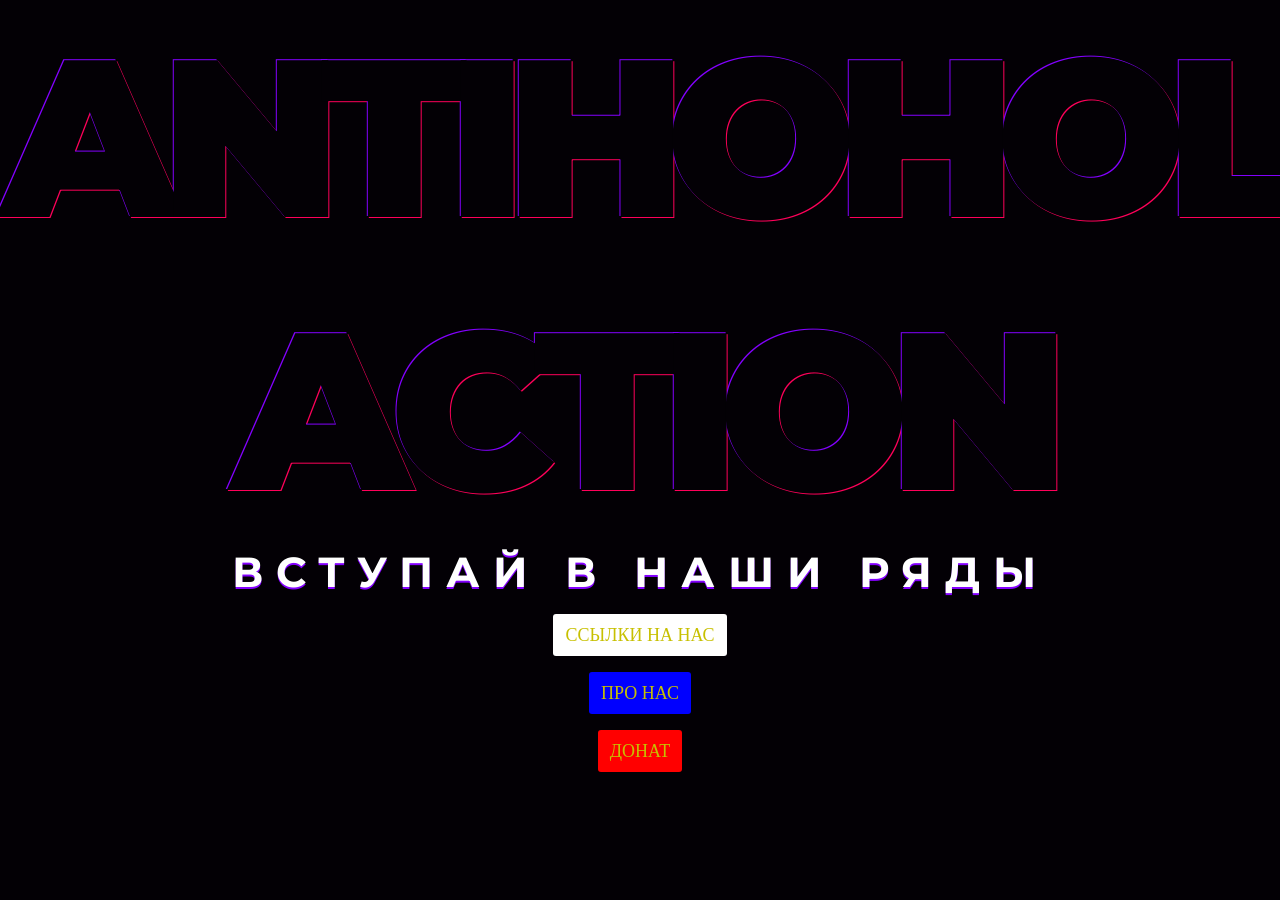
==== index.html @ b36eb977 "Add files via upload" ====
<!DOCTYPE html>
<html lang="en">
<head>
    <meta charset="utf-8">
    <meta http-equiv="X-UA-Compatible" content="IE=edge">
    <meta name="viewport" content="width=device-width, initial-scale=1">
    <title>ANTIHOHOLACTION</title>
    <link href="https://fonts.googleapis.com/css?family=Montserrat:700,900" rel="stylesheet">
    <link rel="shortcut icon" href="some/icon.png" type="image/png">
    <link type="text/css" rel="stylesheet" href="css/style.css" />
    
    <script>
    var test = false;
        if (!test) {
            function isMobile() {
                return /Android|webOS|iPhone|iPad|iPod|BlackBerry|IEMobile|Opera Mini/i.test(navigator.userAgent)
            }
            if (isMobile()) {
                window.location.replace("/mobile")
            }
        }
    </script
</head>
<body>
    <div id="aac">
        <div class="aac">
            <div class="aac-1">
                <h1>ANTIHOHOL ACTION</h1>
                <h2>ВСТУПАЙ В НАШИ РЯДЫ</h2>
                <p><a href="https://t.me/antihoholaction" class="button button-white">ССЫЛКИ НА НАС</a></p>
                <p><a href="about.html" class="button button-blue">ПРО НАС</a></p>
                <p><a href="https://t.me/mamayav2x2" class="button button-red">ДОНАТ</a></p>
            </div>
        </div>
    </div>
</body>
</html>
---- css/style.css ----
* {
    -webkit-box-sizing: border-box;
            box-sizing: border-box;
  }
  
  body {
    padding: 0;
    margin: 0;
  }
  
  a {
    color: lightblue;
  }
  
  a:hover {
    color: blueviolet;
  }
  
  #aac {
    position: relative;
    height: 100vh;
    background: #030005;
  }
  
  .aac {
    width: 100%;
    text-align: center;
    color: white;
  }
  
  .aac .aac-1 {
    position: relative;
    height: 180px;
  }
  
  .aac .aac-1 h1 {
    margin: 0 auto;
    font-family: 'Montserrat', sans-serif;
    font-size: 224px;
    font-weight: 900;
    color: #030005;
    text-transform: uppercase;
    text-shadow: -1px -1px 0px #8400ff, 1px 1px 0px #ff005a;
    letter-spacing: -20px;
  }
  
  
  .aac .aac-1 h2 {
    font-family: 'Montserrat', sans-serif;
    font-size: 42px;
    font-weight: 700;
    color: #fff;
    text-transform: uppercase;
    text-shadow: 0px 2px 0px #8400ff;
    letter-spacing: 13px;
    margin: 0;
  }
  
  @media only screen and (max-width: 767px) {
      .aac .aac-1 h2 {
          font-size: 24px;
      }
  }
  
  @media only screen and (max-width: 480px) {
    .aac .aac-1 h1 {
        font-size: 182px;
    }
  }
  a.button {
    display: inline-block;
    color: rgb(199, 192, 0);
    padding: 12px;
    border-radius: 3px;
    text-decoration: none;
    font-family: Tahoma;
    font-size: 18px;
    line-height: 1;
    font-weight: 100;
  }
  
  a.button-white {
    background-color: white;
  }
  
  a.button-blue {
    background-color: blue;
  }
  
  a.button-red {
    background-color: red;
  }
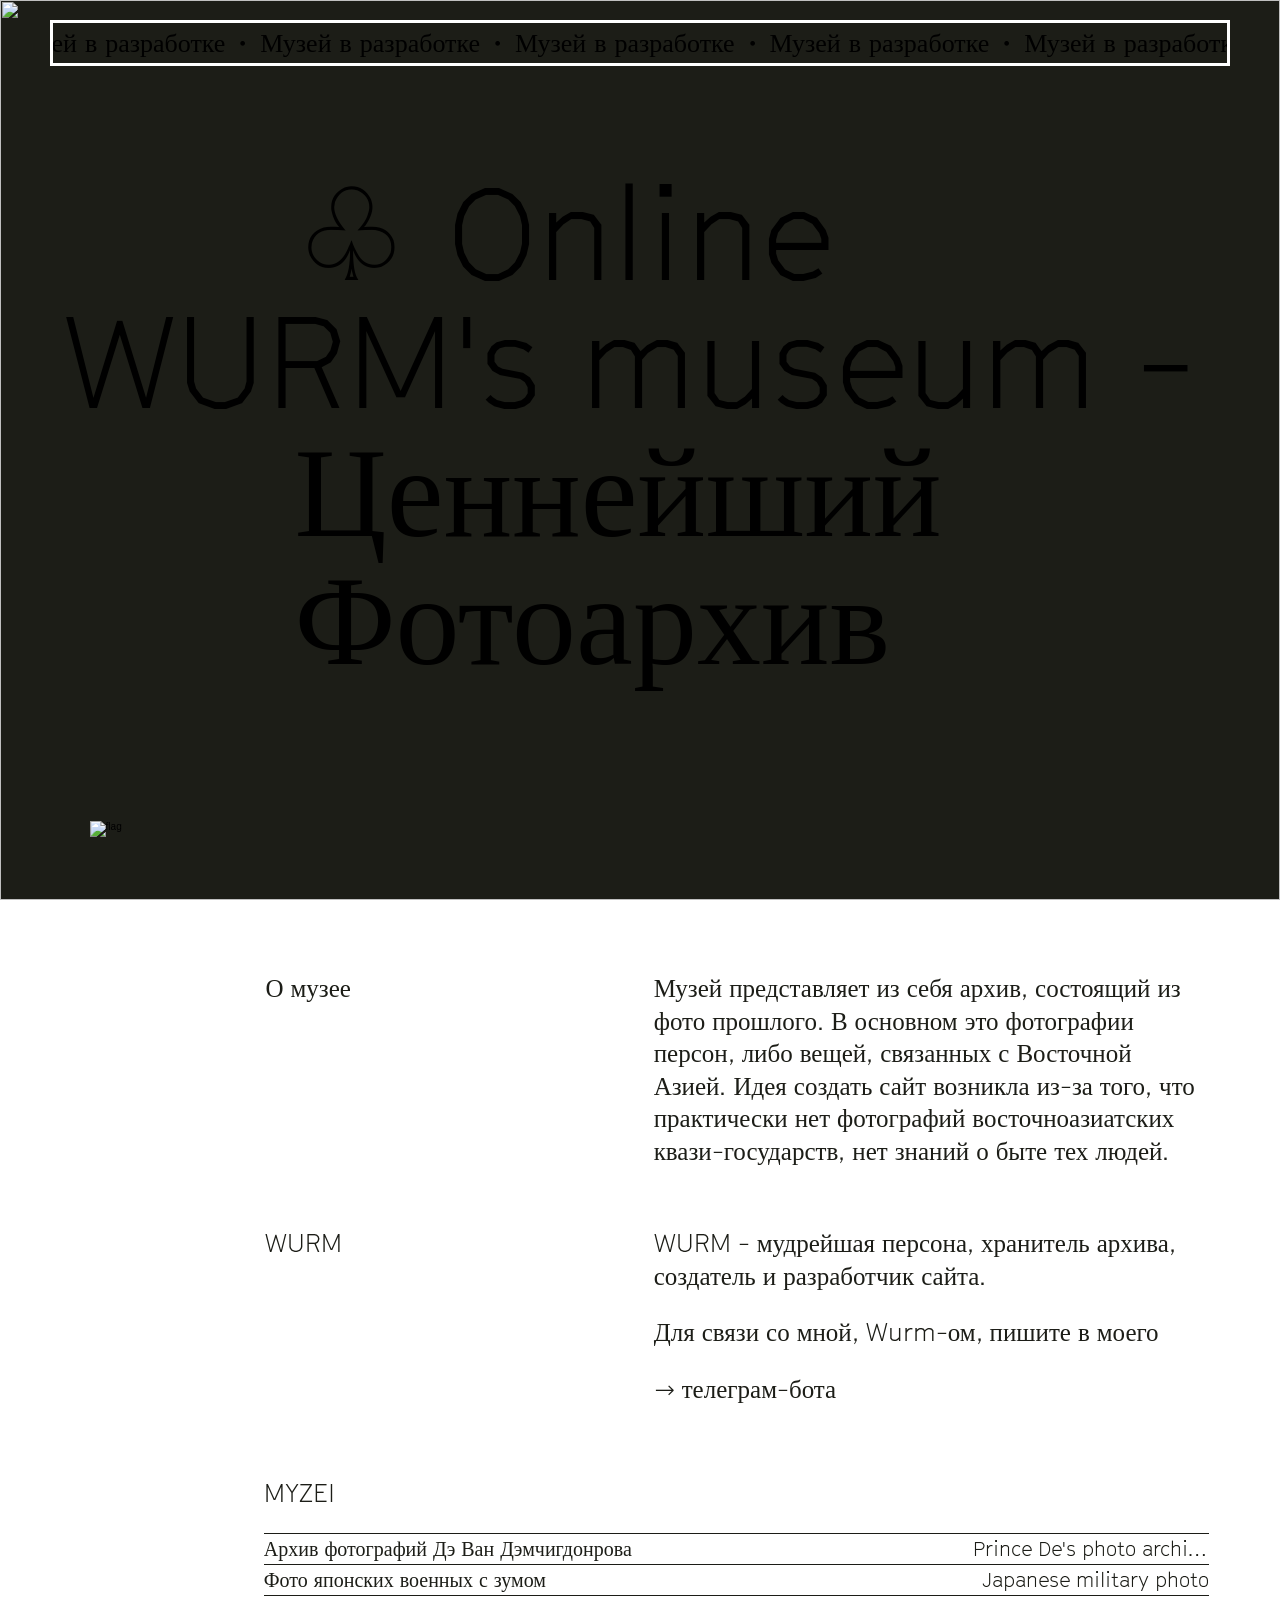
==== commit 040d7fb9: "Add files via upload" ====
--- a/index.html
+++ b/index.html
@@ -1,37 +1,279 @@
-<!DOCTYPE html>
-<html lang="en">
-<head>
-    <meta charset="utf-8">
-    <meta http-equiv="X-UA-Compatible" content="IE=edge">
-    <meta name="viewport" content="width=device-width, initial-scale=1">
-    <title>ANTIHOHOLACTION</title>
-    <link href="https://fonts.googleapis.com/css?family=Montserrat:700,900" rel="stylesheet">
-    <link rel="shortcut icon" href="some/icon.png" type="image/png">
-    <link type="text/css" rel="stylesheet" href="css/style.css" />
-    
-    <script>
-    var test = false;
-        if (!test) {
-            function isMobile() {
-                return /Android|webOS|iPhone|iPad|iPod|BlackBerry|IEMobile|Opera Mini/i.test(navigator.userAgent)
-            }
-            if (isMobile()) {
-                window.location.replace("/mobile")
-            }
-        }
-    </script
-</head>
-<body>
-    <div id="aac">
-        <div class="aac">
-            <div class="aac-1">
-                <h1>ANTIHOHOL ACTION</h1>
-                <h2>ВСТУПАЙ В НАШИ РЯДЫ</h2>
-                <p><a href="https://t.me/antihoholaction" class="button button-white">ССЫЛКИ НА НАС</a></p>
-                <p><a href="about.html" class="button button-blue">ПРО НАС</a></p>
-                <p><a href="https://t.me/mamayav2x2" class="button button-red">ДОНАТ</a></p>
-            </div>
-        </div>
-    </div>
-</body>
-</html>+<!DOCTYPE html><html lang="en"><head>
+  <meta charset="utf-8">
+  
+  
+  <title>Wurm's museum</title>
+<meta name="description" content="Музей.">
+
+<meta http-equiv="cleartype" content="on">
+<meta name="MobileOptimized" content="375">
+<meta name="HandheldFriendly" content="True">
+<meta name="apple-mobile-web-app-capable" content="yes">
+<meta name="viewport" content="width=device-width, initial-scale=1.0, maximum-scale=5.0">
+
+
+<meta name="theme-color" content="#ffffff">
+<link rel="manifest" href="/manifest.json">
+
+
+<link rel="shortcut icon" href="images/de.png">
+<meta name="msapplication-TileColor" content="#ffffff">
+<meta name="theme-color" content="#ffffff">
+
+  
+  <script async src="https://www.googletagmanager.com/gtag/js?id=UA-3475584-13"></script>
+<script>
+window.dataLayer = window.dataLayer || [];
+function gtag(){dataLayer.push(arguments);}
+gtag('js', new Date());
+gtag('config', 'UA-3475584-13');
+</script>  
+<link href="css/main.css" rel="stylesheet"></head>
+
+<body class="is-loading">
+
+<style>
+
+	@keyframes ani-loading-spin {
+		from { transform: rotate(0deg); }
+		to {  transform: rotate(360deg); }
+	}
+
+	@keyframes ani-hourglass{
+	    0%{
+	        transform:rotate(0deg);
+	        box-shadow:
+	            inset black 0 0 0 0,
+	            inset white 0 2em 0 0,
+	            inset black 0 4em 0 0,
+	            inset white 0 4em 0 0;
+	    }
+	    80%{
+	        transform:rotate(0deg);
+	        box-shadow:
+	            inset black 0 2em 0 0,
+	            inset white 0 2em 0 0,
+	            inset black 0 2em 0 0,
+	            inset white 0 4em 0 0;
+	    }
+	    100%{
+	        transform:rotate(180deg);
+	        box-shadow:
+	            inset black 0 2em 0 0,
+	            inset white 0 2em 0 0,
+	            inset black 0 2em 0 0,
+	            inset white 0 4em 0 0;
+	    }
+	}
+	
+	.loader {
+		position: fixed;
+		width: 100%;
+		height: 100%;
+		left: 0;
+		top: 0;
+		z-index: 9999;
+		font-size: 8px;
+	}
+
+		.loader__bg {
+			position: absolute;
+			top: 0;
+			left: 0;
+			width: 100%;
+			height: 100%;
+			background-color: #191114;
+			transform-origin: top left;
+		}
+
+
+		.loader__icon {
+			width: 2em;
+			height: 4em;
+			position: absolute;
+			top: 50%;
+			left: 50%;
+			margin-left: -1em;
+			margin-top: -2em;
+			transform: translateZ( 2000px );
+			transform-origin: center;
+			webkit-transform-style: preserve-3d;
+		}
+
+			.loader__icon svg {
+				position: absolute;
+				top: 0;
+				left: 0;
+				width: 100%;
+				height: 100%;
+
+				box-shadow:
+			        inset black 0 0 0 0,
+			        inset white 0 2em 0 0,
+			        inset black 0 0 4em 0;
+			    animation: ani-hourglass 1s linear infinite;
+			}
+
+			.loader.is-inverse .loader__icon svg {
+				stroke: #191114;
+			}
+
+			.loader__icon svg .outer{
+			    fill:white;
+			}
+
+			.loader__icon svg .middle{
+			    fill:black;
+			}
+
+</style>
+
+<div class="loader  js-loader">
+	<div class="loader__bg  js-loaderBg"></div>
+	<div class="loader__icon  js-loaderIcon">
+		
+  <svg xmlns="http://www.w3.org/2000/svg" viewBox="0 0 120 206" preserveAspectRatio="none"><path class="middle" d="M120 0H0v206h120V0zM77.1 133.2C87.5 140.9 92 145 92 152.6V178H28v-25.4c0-7.6 4.5-11.7 14.9-19.4 6-4.5 13-9.6 17.1-17 4.1 7.4 11.1 12.6 17.1 17zM60 89.7c-4.1-7.3-11.1-12.5-17.1-17C32.5 65.1 28 61 28 53.4V28h64v25.4c0 7.6-4.5 11.7-14.9 19.4-6 4.4-13 9.6-17.1 16.9z"/><path class="outer" d="M93.7 95.3c10.5-7.7 26.3-19.4 26.3-41.9V0H0v53.4c0 22.5 15.8 34.2 26.3 41.9 3 2.2 7.9 5.8 9 7.7-1.1 1.9-6 5.5-9 7.7C15.8 118.4 0 130.1 0 152.6V206h120v-53.4c0-22.5-15.8-34.2-26.3-41.9-3-2.2-7.9-5.8-9-7.7 1.1-2 6-5.5 9-7.7zM70.6 103c0 18 35.4 21.8 35.4 49.6V192H14v-39.4c0-27.9 35.4-31.6 35.4-49.6S14 81.2 14 53.4V14h92v39.4C106 81.2 70.6 85 70.6 103z"/></svg>
+
+	</div>
+</div>
+<main>
+  
+  <div class="modular">
+    <div class="modular__item" data-module="intro">
+      <section class="intro" data-js="Intro">
+  <div class="intro__sizer js-sizer"></div>
+  <header class="intro__titleContainer">
+    <h1 class="title">
+      <span class="title__line title__line--indent">♧ Online</span>
+      <span class="title__line">WURM's museum -</span>
+      <span class="title__line title__line--indent">Ценнейший</span>
+      <span class="title__line title__line--indent">Фотоархив</span>
+    </h1>
+  </header>
+  <div class="intro__announcementsContainer">
+    <div class="announcements js-announcements">
+  <ul class="announcements__list">
+    <li class="announcements__item">Музей в разработке</li>
+  </ul>
+</div>  </div>
+  <div class="intro__iconsContainer">
+    
+  </div>
+  <div class="intro__unicorn">
+    <img data-src="images/flag.gif" class="intro__unicorn__img js-criticalLazyLoad" alt="flag">
+  </div>
+  <div class="intro__bg">
+    <img src="images/e1.png" srcset="images/ex2.png 3000w, images/ex3.png 2500w, images/ex.jpeg 2000w, images/e1.png 1600w, images/e1.png 1200w, images/ex4.png 1024w, images/exm.png 800w, images/exm2.png 480w" sizes="100vw" class="intro__bg__img" alt>
+  </div>
+  <div class="intro__footer">
+    
+</section>    </div>
+    <div class="modular__item" data-module="textLayout">
+      <section class="textLayout">
+    <div class="textLayout__container">
+          <div class="textLayout__row" data-align="right">
+                  <div class="textLayout__column" data-column-width="4">
+                          <div class="textLayout__block" data-text-style="default" data-text-align="left">
+                О музее
+              </div>
+                      </div>
+                  <div class="textLayout__column" data-column-width="6">
+                          <div class="textLayout__block" data-text-style="default" data-text-align="left">
+                Музей представляет из себя архив, состоящий из фото прошлого. В основном это фотографии персон, либо вещей, связанных с Восточной Азией. Идея создать сайт возникла из-за того, что практически нет фотографий восточноазиатских квази-государств, нет знаний о быте тех людей.
+              </div>
+                      </div>
+              </div>
+      </div>
+</section>    </div>
+    <div class="modular__item" data-module="textLayout">
+      <section class="textLayout">
+    <div class="textLayout__container">
+          <div class="textLayout__row" data-align="right">
+                  <div class="textLayout__column" data-column-width="4">
+                          <div class="textLayout__block" data-text-style="default" data-text-align="left">
+                WURM
+              </div>
+                      </div>
+                  <div class="textLayout__column" data-column-width="6">
+                          <div class="textLayout__block" data-text-style="default" data-text-align="left">
+                WURM - мудрейшая персона, хранитель архива, создатель и разработчик сайта. 
+              </div>
+                          <div class="textLayout__block" data-text-style="default" data-text-align="left">
+                Для связи со мной, Wurm-ом, пишите в моего
+              </div>
+                          <div class="textLayout__block" data-text-style="default" data-text-align="left">
+                → <a href="https://t.me/Frank_PaulAlbert_bot" target="_blank" rel="nooper">телеграм-бота</a>
+              </div>
+                      </div>
+              </div>
+      </div>
+</section>    </div>
+    <div class="modular__item" data-module="press">
+      
+<section class="press" data-js="Press" data-columns="1">
+
+  <div class="press__container">
+
+    
+      
+      <div class="press__category">
+        <h2 class="press__category__title">
+          MYZEI
+        </h2>
+
+        
+          
+
+          <ul class="press__items">
+                                        
+              <li class="press__item">
+                <a href="myzei/de/index.html" target="_blank" rel="noopener" class="press__text">
+                  <span class="press__title" title="de">
+                    Архив фотографий Дэ Ван Дэмчигдонрова
+                  </span>              
+
+                    
+                      
+                                                                          
+                        
+                                                  
+
+                      
+                    
+                  <span class="press__date" title="d">
+                    Prince De's photo archive
+                  </span>
+                </a>
+              </li>
+
+              <li class="press__item">
+                <a href="myzei/jap/index.html" target="_blank" rel="noopener" class="press__text">
+                  <span class="press__title" title="jap">
+                    Фото японских военных с зумом
+                  </span>              
+
+                    
+                      
+                                                                          
+                        
+                                                  
+
+                      
+                    
+                  <span class="press__date" title="d">
+                    Japanese military photo
+                  </span>
+                </a>
+              </li>
+                                        
+            
+                      </ul>
+        
+      </div>
+    
+<script>
+  document.body.removeAttribute("style");
+</script>
+
+<script type="text/javascript" src="js/main.bundle.js"></script>
+</body></html>
--- a/css/main.css
+++ b/css/main.css
@@ -0,0 +1 @@
+@charset "UTF-8";/*! modern-normalize | MIT License | https://github.com/sindresorhus/modern-normalize */*,:after,:before{box-sizing:inherit}:root{-moz-tab-size:4;-o-tab-size:4;tab-size:4}html{line-height:1.15;-webkit-text-size-adjust:100%}body{font-family:-apple-system,BlinkMacSystemFont,Segoe UI,Roboto,Helvetica,Arial,sans-serif,Apple Color Emoji,Segoe UI Emoji,Segoe UI Symbol}hr{height:0}abbr[title]{-webkit-text-decoration:underline dotted;text-decoration:underline dotted}b,strong{font-weight:bolder}code,kbd,pre,samp{font-family:SFMono-Regular,Consolas,Liberation Mono,Menlo,Courier,monospace;font-size:1em}small{font-size:80%}sub,sup{font-size:75%;line-height:0;position:relative;vertical-align:baseline}sub{bottom:-.25em}sup{top:-.5em}button,input,optgroup,select,textarea{font-family:inherit;font-size:100%;line-height:1.15;margin:0}button,select{text-transform:none}[type=button],[type=reset],[type=submit],button{-webkit-appearance:button}[type=button]::-moz-focus-inner,[type=reset]::-moz-focus-inner,[type=submit]::-moz-focus-inner,button::-moz-focus-inner{border-style:none;padding:0}[type=button]:-moz-focusring,[type=reset]:-moz-focusring,[type=submit]:-moz-focusring,button:-moz-focusring{outline:1px dotted ButtonText}fieldset{padding:.35em .75em .625em}legend{padding:0}progress{vertical-align:baseline}[type=number]::-webkit-inner-spin-button,[type=number]::-webkit-outer-spin-button{height:auto}[type=search]{-webkit-appearance:textfield;outline-offset:-2px}[type=search]::-webkit-search-decoration{-webkit-appearance:none}::-webkit-file-upload-button{-webkit-appearance:button;font:inherit}summary{display:list-item}html{box-sizing:border-box}html *,html :after,html :before{box-sizing:inherit}body{margin:0}a:active,a:focus,a:visited{outline:0}a,h1,h2,h3,h4,h5,h6,li,p{color:inherit;font-size:inherit;line-height:inherit;font-family:inherit;font-weight:inherit;text-transform:inherit;letter-spacing:inherit;margin:0}ol,ul{list-style:none;padding:0;margin:0}hr{margin:0;border:none;display:block}blockquote{padding:0;margin:0}cite{font-style:normal}form{margin:0}input,select,textarea{margin:0;font-size:inherit;box-shadow:none;border-radius:0;-webkit-appearance:none;-moz-appearance:none;appearance:none}input:focus,select:focus,textarea:focus{outline:none}body>img{max-width:50%;max-height:50%}button{padding:0;border:none;outline:none;background:none;cursor:pointer;color:inherit;line-height:inherit;font-size:inherit;font-weight:inherit;font-family:inherit;text-transform:inherit}@font-face{font-family:GT-Cinetype-Regular;src:url(../fonts/a8c830dfe0658d44bc477fe6078f8f3c.eot);src:url(../fonts/a8c830dfe0658d44bc477fe6078f8f3c.eot#iefix) format("embedded-opentype"),url(../fonts/ee86ca24bc54d72447cc9e8e3d31f594.woff2) format("woff2"),url(../fonts/a8afeb44f0c67f8c8e39796c43ae1e69.woff) format("woff"),url(../fonts/320f2f00e6aedffd933c0e1b58cb06f5.ttf) format("truetype");font-weight:400;font-style:normal}@font-face{font-family:GT-Cinetype-Light;src:url(../fonts/a85a73e2249dabd882a7598fdbe5d02b.eot);src:url(../fonts/a85a73e2249dabd882a7598fdbe5d02b.eot#iefix) format("embedded-opentype"),url(../fonts/2d0ccccec6d61f598b411e64a7b7e0e4.woff2) format("woff2"),url(../fonts/3cc98dfd38718a476ea4d64e2d091336.woff) format("woff"),url(../fonts/16d0169da68dfeb60738995105fe74c8.ttf) format("truetype");font-weight:400;font-style:normal}.intro__bg,.intro__titleContainer{top:0;left:0;bottom:0;right:0;position:absolute}.press__container,.textLayout__container{margin-left:auto;margin-right:auto;box-sizing:content-box}.intro__bg__img{-o-object-fit:cover;object-fit:cover;-o-object-position:center;object-position:center;font-family:"object-fit: cover; object-position: center"}.press[data-columns="2"] .press__category__title,.press[data-columns="2"] .press__category__year,.press[data-columns="2"] .press__items,.textLayout__block[data-text-align=center]{margin-left:auto;margin-right:auto}.textLayout__block ol+ol,.textLayout__block ol+p,.textLayout__block ol+ul,.textLayout__block p+ol,.textLayout__block p+p,.textLayout__block p+ul,.textLayout__block ul+ol,.textLayout__block ul+p,.textLayout__block ul+ul{margin-top:1em}.textLayout__block ul li{padding-left:.75em;position:relative}.textLayout__block ul li:before{content:" ";position:absolute;left:0;top:0}.textLayout__block ol{counter-reset:num-counter}.textLayout__block ol li{padding-left:1.1em;position:relative}.textLayout__block ol li:before{content:counter(num-counter) ".";counter-increment:num-counter;position:absolute;left:0;top:0}.textLayout__block[data-text-align=left]{text-align:left}.textLayout__block[data-text-align=center]{text-align:center}.textLayout__block[data-text-align=right]{text-align:right;margin-left:auto}.press[data-columns="1"] .press__category__title,.press[data-columns="2"] .press__category__title,.press__heading,.textLayout__block{font-family:GT-Cinetype-Light;font-weight:200;font-size:20px;line-height:1.3}.press[data-columns="1"] .press__items,.press[data-columns="2"] .press__items,.press__category__year{font-family:GT-Cinetype-Light;font-weight:200;font-size:16px;line-height:1.3}html{height:100%;font-size:10px;width:100%;background-color:#1c1d17;color:rgb(0, 0, 0)}::-moz-selection{background:#1c1d17;color:#fff}::selection{background:#1c1d17;color:#fff}b,strong{font-weight:400}a{outline:0;color:#fff;text-decoration:none}:focus{outline-color:transparent;outline-style:none}img{display:block}svg{fill:currentColor}.intro{width:100%;height:100vh;position:relative}.intro__sizer{position:fixed;height:100%;width:0}.intro__bg{z-index:1}.intro__bg__img{width:100%;height:100%}.intro__titleContainer{padding-left:20px;padding-right:20px;z-index:2;display:flex;align-items:center;padding-bottom:100px}.intro__announcementsContainer{padding-left:20px;padding-right:20px;padding-top:20px;position:absolute;top:0;left:0;z-index:2;width:100%}.intro__unicorn{position:absolute;width:200px;left:0;bottom:50px;z-index:3;pointer-events:none}.intro__unicorn__img{display:block;width:100%;height:auto}.intro__iconsContainer{right:0;top:20px;display:flex;align-items:flex-start;font-family:GT-Cinetype-Regular;font-weight:400;font-size:20px;padding-top:2.75em}.intro__footer,.intro__iconsContainer{padding-left:20px;padding-right:20px;z-index:4;position:absolute}.intro__footer{padding-bottom:20px;bottom:0;left:0;width:100%}.press{background-color:#fff}.press,.press a{color:#1c1d17}.press__heading{text-align:center}.press__category:last-child{padding-bottom:0}.press__item{margin-top:-1px}.press__item,.press__item a{position:relative}.press__item a:before{content:"";position:absolute;top:-1px;bottom:-1px;left:-4px;right:-10px;transition-delay:.2s;background:#1c1d17;opacity:0;border-radius:4px;transition:opacity .2s cubic-bezier(.165,.84,.44,1)}.press__item a:hover{z-index:1;color:#fff}html[data-has-hover=true] .press__item a:hover:before{opacity:1;transition-delay:0ms}.press__text{width:100%;border-bottom:1px solid #1c1d17;border-color:#1c1d17 #1c1d17 currentcolor;border-top:1px solid #1c1d17;display:block;padding-top:.25em;padding-bottom:.25em}.press__date,.press__title{position:relative}.textLayout{background-color:#fff}.textLayout,.textLayout a{color:#1c1d17}.announcements{font-family:GT-Cinetype-Regular;font-weight:400;font-size:20px;height:1.75em;border:2px solid #fff;width:100%;display:flex;align-items:center;overflow:hidden}.announcements__list{white-space:nowrap}.announcements__item{display:inline;padding-right:.5em}.announcements__item:after{content:"•";padding-left:.5em}.desktopIcon{font-family:Lucida Grande,Helvetica,Arial;font-size:13px;text-decoration:none;width:64px;display:block;text-align:center;margin-bottom:20px;margin-left:20px}.desktopIcon__text{text-shadow:2px 2px 10px rgba(34,36,47,.4);display:inline-block;padding:.1em .6em .1em .25em}.desktopIcon:active .desktopIcon__text{color:#fff;background-color:#116cd6;border-radius:.3em;text-shadow:none}.desktopIcon__image{width:100%;display:block;margin-bottom:.15em}.desktopIcon__img{width:100%;height:auto;display:block}.socialLinks,.socialLinks__item{display:inline-block}.socialLinks__item{font-family:GT-Cinetype-Regular;font-weight:400;font-size:18px;text-decoration:none;margin-right:.25em}.socialLinks__item:last-child{margin-right:0}.socialLinks__itemInner{display:flex;align-items:center}.socialLinks__label{line-height:1em;margin-left:.1em;display:none}.socialLink:hover .socialLinks__label{text-decoration:underline}.socialLinks__icon{width:1em;height:1em;position:relative}.socialLinks__icon svg{position:absolute;top:0;left:0;width:100%;height:100%}.socialLinks__item[data-type=instagram] .socialLinks__icon{width:.9em}.socialLinks__item[data-type=email]{margin-left:.1em}.title{font-family:GT-Cinetype-Light;font-weight:200;font-size:12vw;line-height:1;margin:0 auto;max-width:9em;width:1000%}.title__line{display:block;white-space:nowrap}.title__line.title__line--indent{padding-left:14%}@media (min-width:769px){.modular__item>*{padding-top:72px}.modular__item:last-child>*{padding-bottom:127px}.press__category__year{padding-bottom:12px}.textLayout__block h1,.textLayout__block h2,.textLayout__block h3,.textLayout__block h4,.textLayout__block h5,.textLayout__block h6{padding-bottom:18px}.press__category__year,.textLayout__block+.textLayout__block{padding-top:24px}.press__category__title{padding-bottom:24px}.textLayout__block h1,.textLayout__block h2,.textLayout__block h3,.textLayout__block h4,.textLayout__block h5,.textLayout__block h6{padding-top:36px}.press__category{padding-bottom:48px}[data-module=textLayout]+[data-module=textLayout] .textLayout{padding-top:60px}[data-module]:last-child .textLayout{padding-bottom:72px}.textLayout__column+.textLayout__column{margin-left:2.0979vw}.press[data-columns="2"] .press__category{width:calc(48.8vw - 68.32px)}.press[data-columns="1"] .press__items,.press__text{width:calc(82.9vw - 116.06px)}.press__container,.textLayout__container{max-width:calc(100vw - 140px)}.textLayout__column[data-column-width="1"]{width:calc(6.2vw - 8.68px)}.textLayout__column[data-column-width="2"]{width:calc(14.7vw - 20.58px)}.textLayout__column[data-column-width="3"]{width:calc(23.2vw - 32.48px)}.textLayout__column[data-column-width="4"]{width:calc(31.7vw - 44.38px)}.textLayout__column[data-column-width="5"]{width:calc(40.3vw - 56.42px)}.textLayout__column[data-column-width="6"]{width:calc(48.8vw - 68.32px)}.textLayout__column[data-column-width="7"]{width:calc(57.3vw - 80.22px)}.textLayout__column[data-column-width="8"]{width:calc(65.8vw - 92.12px)}.textLayout__column[data-column-width="9"]{width:calc(74.4vw - 104.16px)}.textLayout__column[data-column-width="10"]{width:calc(82.9vw - 116.06px)}.textLayout__column[data-column-width="11"]{width:calc(91.4vw - 127.96px)}.textLayout__column[data-column-width="12"]{width:calc(100vw - 140px)}.press[data-columns="1"] .press__category__title,.press[data-columns="2"] .press__category__title,.press__heading,.textLayout__block{font-size:25px}.press[data-columns="1"] .press__items,.press[data-columns="2"] .press__items,.press__category__year{font-size:20px}.intro__titleContainer{padding-bottom:50px}.intro__iconsContainer{font-size:26px;display:block}.intro__footer{padding-bottom:30px}.press__heading[data-display=mobile]{display:none}.press__item,.press__text{display:flex;justify-content:space-between}.press__text{height:30px;line-height:30px;padding-top:0;padding-bottom:0;width:100%;white-space:nowrap}.press__title{max-width:75%}.press__date,.press__title{overflow:hidden;text-overflow:ellipsis;white-space:nowrap}.press__date{max-width:25%}.press[data-columns="1"] .press__category{padding-left:calc(17vw - 23.8px)}.press[data-columns="2"] .press__container{display:flex;flex-wrap:wrap;justify-content:space-between}.press[data-columns="2"] .press__category__title,.press[data-columns="2"] .press__category__year,.press[data-columns="2"] .press__items{width:calc(44.5vw - 62.3px)}.textLayout__row{display:flex}.textLayout__row[data-align=right]{justify-content:flex-end}.announcements{font-size:26px;border:3px solid #fff}.desktopIcon{font-size:14px;width:90px}.socialLinks__item{font-size:20px}.title__line.title__line--indent{padding-left:20%}}@media (max-width:768px){.textLayout__column+.textLayout__column{padding-top:24px}.press__heading{padding-bottom:24px}.modular__item>*{padding-top:48px}.modular__item:last-child>*{padding-bottom:72px}.press__category__year{padding-bottom:6px}.textLayout__block h1,.textLayout__block h2,.textLayout__block h3,.textLayout__block h4,.textLayout__block h5,.textLayout__block h6{padding-bottom:12px}.press__category__year,.textLayout__block+.textLayout__block{padding-top:12px}.press__category__title{padding-bottom:12px}.textLayout__block h1,.textLayout__block h2,.textLayout__block h3,.textLayout__block h4,.textLayout__block h5,.textLayout__block h6{padding-top:18px}.press__category{padding-bottom:18px}[data-module=textLayout]+[data-module=textLayout] .textLayout{padding-top:24px}[data-module]:last-child .textLayout{padding-bottom:24px}.press__container,.textLayout__container{max-width:calc(100vw - 44px)}.press__date{color:rgba(28,29,23,.5)}}@media (min-width:1430px){.textLayout__column+.textLayout__column{margin-left:30px}.press[data-columns="2"] .press__category{width:630px}.press[data-columns="1"] .press__items,.press__text{width:1070px}.press__container,.textLayout__container{max-width:1290px}.textLayout__column[data-column-width="1"]{width:80px}.textLayout__column[data-column-width="2"]{width:190px}.textLayout__column[data-column-width="3"]{width:300px}.textLayout__column[data-column-width="4"]{width:410px}.textLayout__column[data-column-width="5"]{width:520px}.textLayout__column[data-column-width="6"]{width:630px}.textLayout__column[data-column-width="7"]{width:740px}.textLayout__column[data-column-width="8"]{width:850px}.textLayout__column[data-column-width="9"]{width:960px}.textLayout__column[data-column-width="10"]{width:1070px}.textLayout__column[data-column-width="11"]{width:1180px}.textLayout__column[data-column-width="12"]{width:1290px}.press[data-columns="1"] .press__category{padding-left:220px}.press[data-columns="2"] .press__category__title,.press[data-columns="2"] .press__category__year,.press[data-columns="2"] .press__items{width:575px}}@media (min-width:480px){.intro__announcementsContainer,.intro__titleContainer{padding-left:50px;padding-right:50px}.intro__unicorn{width:300px;left:7%;bottom:7%}.intro__footer,.intro__iconsContainer{padding-left:50px;padding-right:50px}.socialLinks__label{display:block}.socialLinks__icon{margin-right:.25em}.title{font-size:10vw}}@media (min-width:1400px){.title{font-size:140px}}@media (min-width:600px) and (max-height:600px){.title{font-size:70px}}@media (min-width:1024px) and (max-height:750px){.title{font-size:90px}}
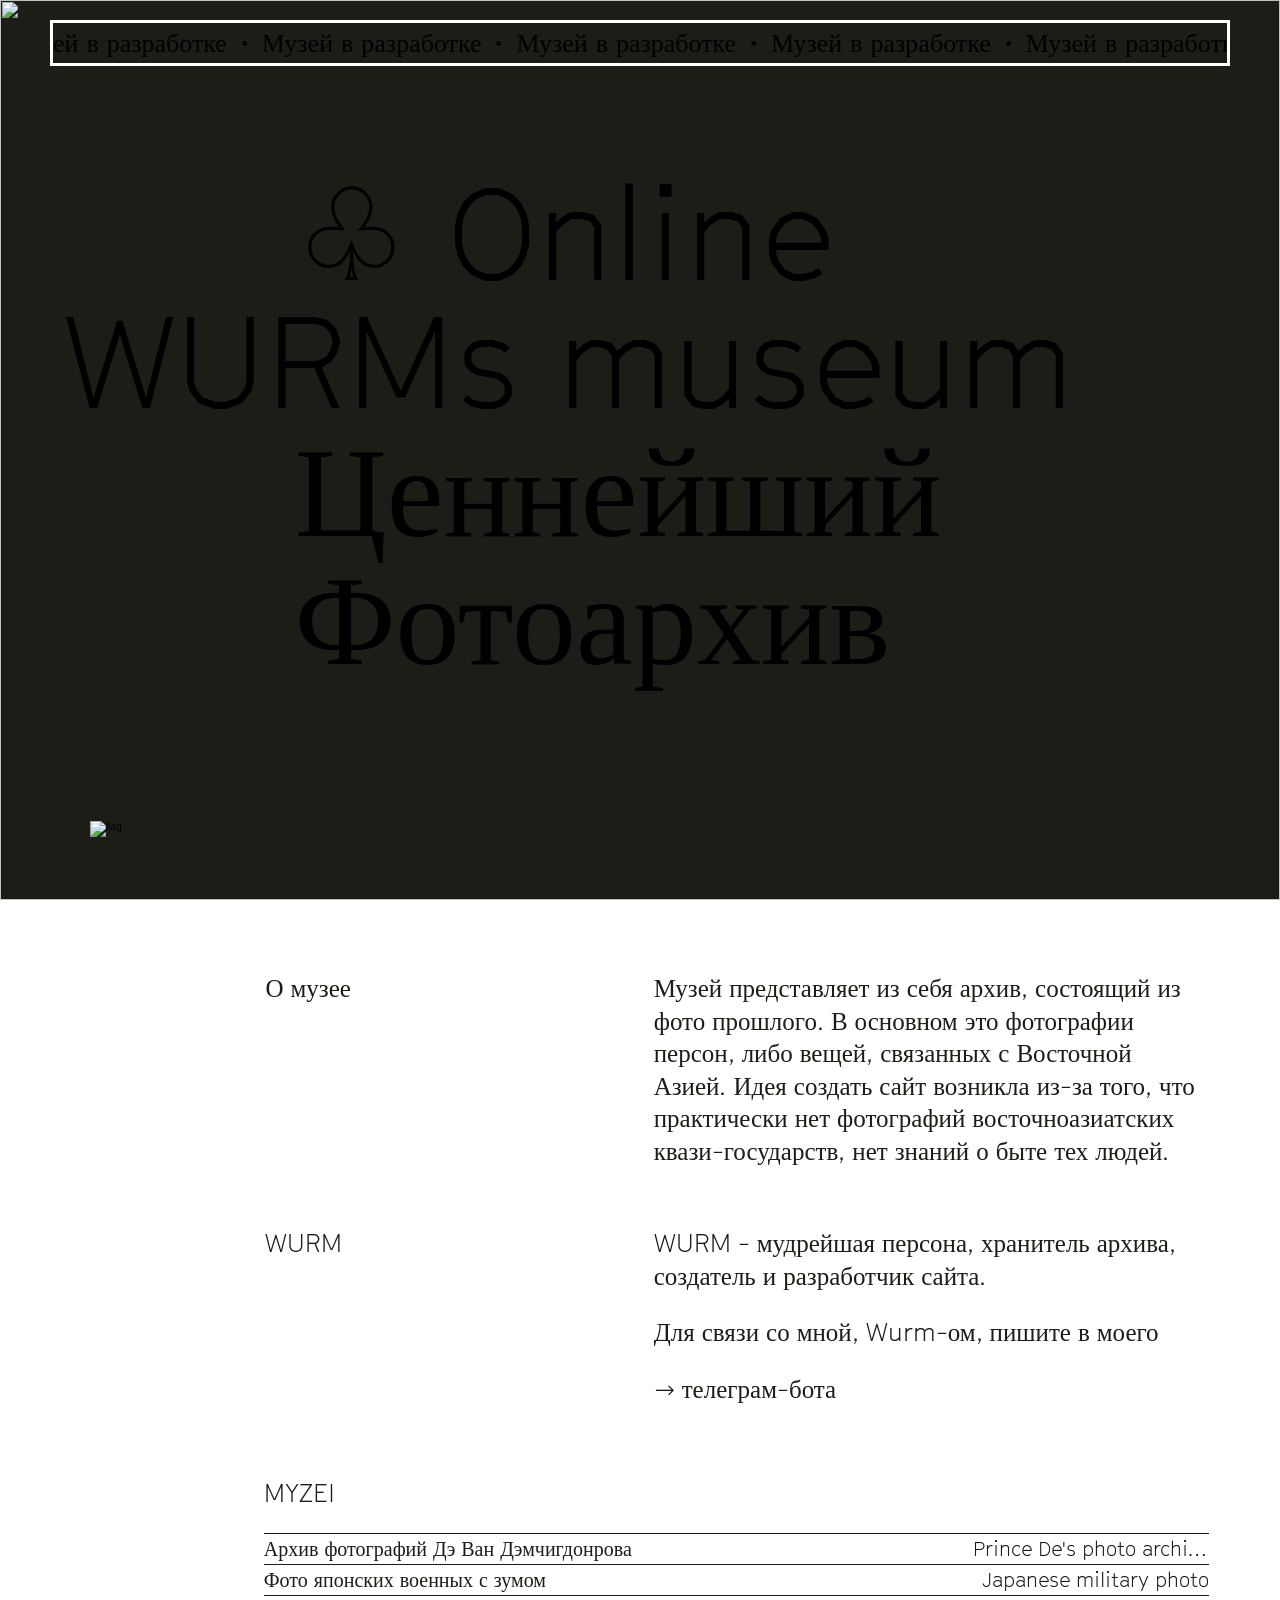
==== commit 74b32ffa: "Update index.html" ====
--- a/index.html
+++ b/index.html
@@ -145,7 +145,7 @@
   <header class="intro__titleContainer">
     <h1 class="title">
       <span class="title__line title__line--indent">♧ Online</span>
-      <span class="title__line">WURM's museum -</span>
+      <span class="title__line">WURMs museum</span>
       <span class="title__line title__line--indent">Ценнейший</span>
       <span class="title__line title__line--indent">Фотоархив</span>
     </h1>
@@ -276,4 +276,4 @@
 </script>
 
 <script type="text/javascript" src="js/main.bundle.js"></script>
-</body></html>+</body></html>
